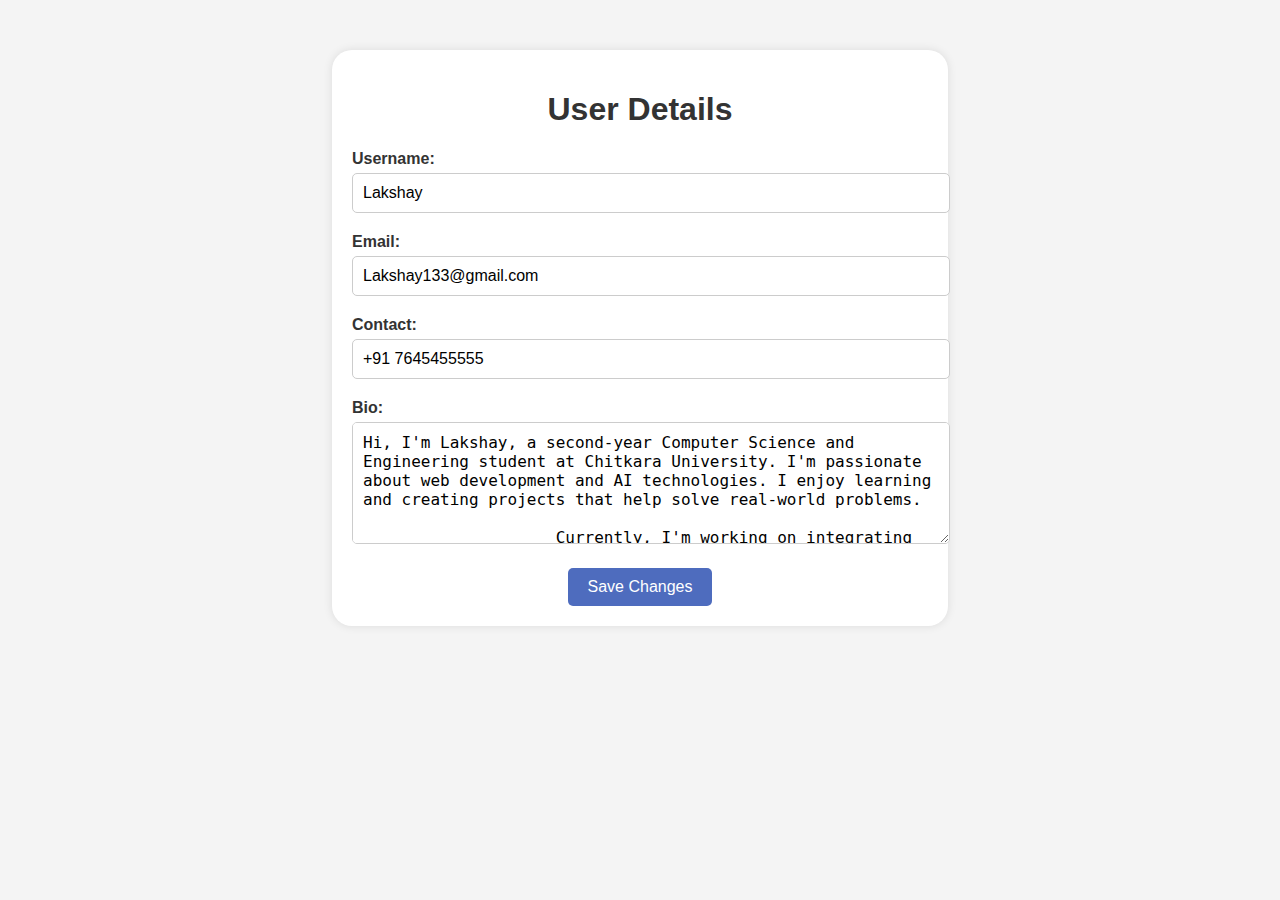
==== about.html @ 5eaa48fd "latest" ====
<!DOCTYPE html>
<html lang="en">
<head>
    <meta charset="UTF-8">
    <meta name="viewport" content="width=device-width, initial-scale=1.0">
    <title>Edit About - Lakshay</title>
    <style>
        body {
            font-family: "Poppins", sans-serif;
            margin: 0;
            padding: 0;
            background-color: #f4f4f4;
            color: #333;
        }
        .container {
            width: 45%;
            margin: 50px auto;
            padding: 20px;
            background-color: #fff;
            box-shadow: 0px 0px 10px rgba(0, 0, 0, 0.1);
            border-radius: 10px;
            animation: fadeIn 2s linear normal;
            border-radius: 20px;
        }
        h1 {
            color: #333;
            text-align: center;
        }
        .form-group {
            margin-bottom: 20px;
        }
        .form-group label {
            display: block;
            font-weight: bold;
            margin-bottom: 5px;
        }
        .form-group input, .form-group textarea {
            width: 100%;
            padding: 10px;
            border: 1px solid #ccc;
            border-radius: 5px;
            font-size: 16px;
        }
        .form-group textarea {
            height: 100px;
            resize: vertical;
        }
        .btn-container {
            text-align: center;
            margin-top: 20px;
        }
        .btn {
            padding: 10px 20px;
            background-color: #4e6cbe;
            color: #fff;
            border: none;
            border-radius: 5px;
            font-size: 16px;
            cursor: pointer;
        }
        .btn:hover {
            background-color: #3ea4c4;
        }

        
@keyframes fadeIn {
    from {
        opacity: 0;
    }
    to {
        opacity: 1;
    } }
    </style>
</head>
<body>
    <div class="container">
        <h1>User Details</h1>
        <form id="aboutForm">
            <div class="form-group">
                <label for="username">Username:</label>
                <input type="text" id="username" name="username" value="Lakshay">
            </div>
            <div class="form-group">
                <label for="email">Email:</label>
                <input type="email" id="email" name="email" value="Lakshay133@gmail.com">
            </div>
            <div class="form-group">
                <label for="contact">Contact:</label>
                <input type="text" id="contact" name="contact" value="+91 7645455555">
            </div>
            <div class="form-group">
                <label for="bio">Bio:</label>
                <textarea id="bio" name="bio">Hi, I'm Lakshay, a second-year Computer Science and Engineering student at Chitkara University. I'm passionate about web development and AI technologies. I enjoy learning and creating projects that help solve real-world problems.

                    Currently, I'm working on integrating Azure AI to develop a chatbot that provides insightful answers about web development. I'm also focusing on building a responsive and engaging portfolio website using React and Next.js.</textarea>
            </div>
            <div class="btn-container">
                <button type="submit" class="btn">Save Changes</button>
            </div>
        </form>
    </div>
</body>
</html>
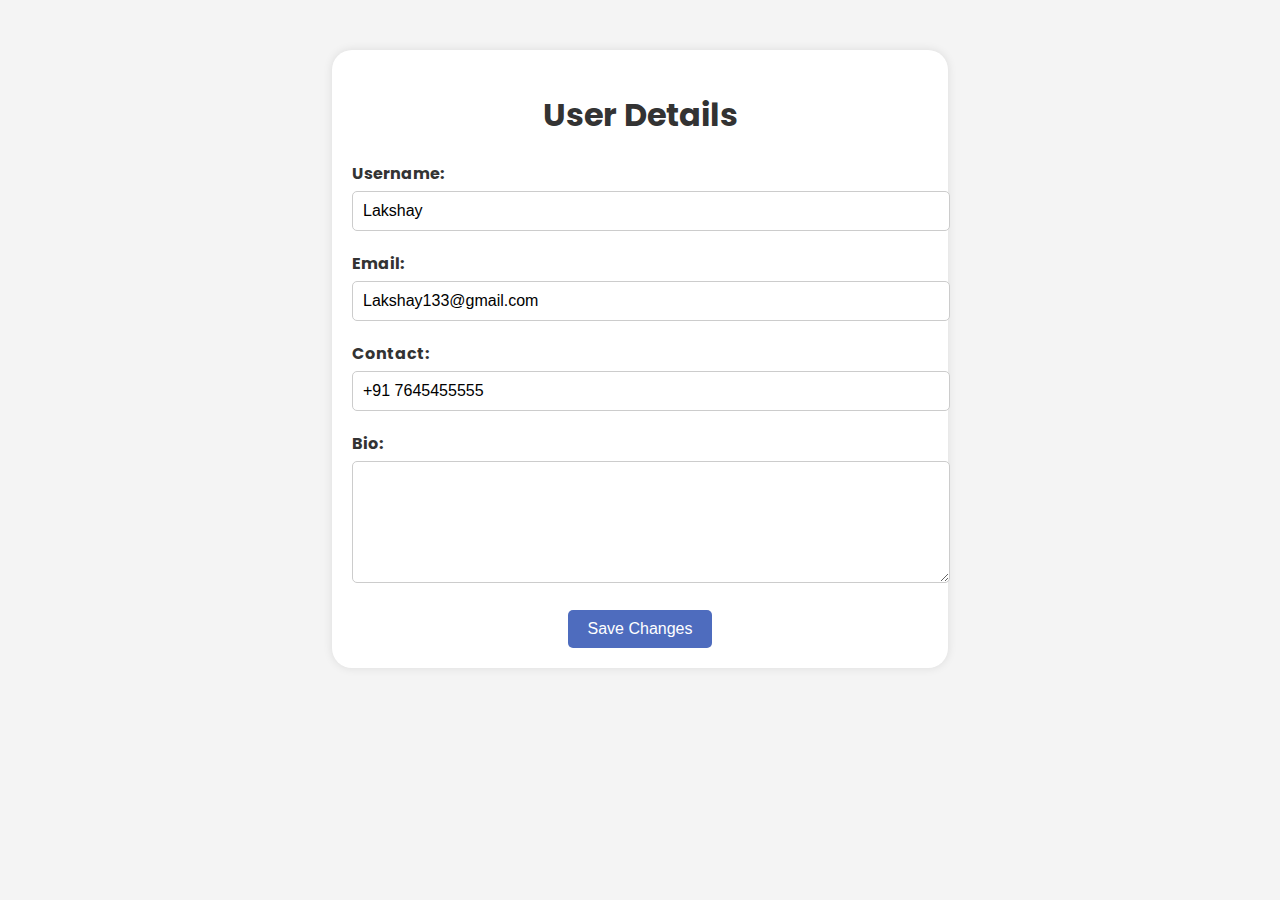
==== commit 1fb1c75b: "new changes  for local storage implementation" ====
--- a/about.html
+++ b/about.html
@@ -3,74 +3,10 @@
 <head>
     <meta charset="UTF-8">
     <meta name="viewport" content="width=device-width, initial-scale=1.0">
-    <title>Edit About - Lakshay</title>
-    <style>
-        body {
-            font-family: "Poppins", sans-serif;
-            margin: 0;
-            padding: 0;
-            background-color: #f4f4f4;
-            color: #333;
-        }
-        .container {
-            width: 45%;
-            margin: 50px auto;
-            padding: 20px;
-            background-color: #fff;
-            box-shadow: 0px 0px 10px rgba(0, 0, 0, 0.1);
-            border-radius: 10px;
-            animation: fadeIn 2s linear normal;
-            border-radius: 20px;
-        }
-        h1 {
-            color: #333;
-            text-align: center;
-        }
-        .form-group {
-            margin-bottom: 20px;
-        }
-        .form-group label {
-            display: block;
-            font-weight: bold;
-            margin-bottom: 5px;
-        }
-        .form-group input, .form-group textarea {
-            width: 100%;
-            padding: 10px;
-            border: 1px solid #ccc;
-            border-radius: 5px;
-            font-size: 16px;
-        }
-        .form-group textarea {
-            height: 100px;
-            resize: vertical;
-        }
-        .btn-container {
-            text-align: center;
-            margin-top: 20px;
-        }
-        .btn {
-            padding: 10px 20px;
-            background-color: #4e6cbe;
-            color: #fff;
-            border: none;
-            border-radius: 5px;
-            font-size: 16px;
-            cursor: pointer;
-        }
-        .btn:hover {
-            background-color: #3ea4c4;
-        }
+    <title>elevate.my-info</title>
+    <link rel="icon" type="image/jpg" href="./imgs/logo-web.png">
+    <link rel="stylesheet" href="about.css">
 
-        
-@keyframes fadeIn {
-    from {
-        opacity: 0;
-    }
-    to {
-        opacity: 1;
-    } }
-    </style>
 </head>
 <body>
     <div class="container">
@@ -89,15 +25,58 @@
                 <input type="text" id="contact" name="contact" value="+91 7645455555">
             </div>
             <div class="form-group">
-                <label for="bio">Bio:</label>
-                <textarea id="bio" name="bio">Hi, I'm Lakshay, a second-year Computer Science and Engineering student at Chitkara University. I'm passionate about web development and AI technologies. I enjoy learning and creating projects that help solve real-world problems.
-
-                    Currently, I'm working on integrating Azure AI to develop a chatbot that provides insightful answers about web development. I'm also focusing on building a responsive and engaging portfolio website using React and Next.js.</textarea>
+                <label for="bio_u">Bio:</label>
+                <textarea id="bio_u" name="bio_u"></textarea>
             </div>
             <div class="btn-container">
                 <button type="submit" class="btn">Save Changes</button>
             </div>
         </form>
     </div>
+
+    <script>
+        // Get the form elements
+const usernameInput = document.getElementById('username');
+const emailInput = document.getElementById('email');
+const contactInput = document.getElementById('contact');
+const bioTextarea = document.getElementById('bio_u');
+
+// Function to save changes to local storage
+function saveChanges() {
+    const changes = {
+        username: usernameInput.value,
+        email: emailInput.value,
+        contact: contactInput.value,
+        bio_u: bioTextarea.value,
+    };
+
+    localStorage.setItem('userDetails', JSON.stringify(changes));
+}
+
+// Function to load changes from local storage
+function loadChanges() {
+    const storedChanges = localStorage.getItem('userDetails');
+
+    if (storedChanges) {
+        const changes = JSON.parse(storedChanges);
+
+        usernameInput.value = changes.username;
+        emailInput.value = changes.email;
+        contactInput.value = changes.contact;
+        bioTextarea.value = changes.bio_u;
+    }
+}
+
+// Load changes from local storage when the page loads
+loadChanges();
+
+// Save changes to local storage when the form is submitted
+document.getElementById('aboutForm').addEventListener('submit', (e) => {
+    e.preventDefault();
+    saveChanges();
+});
+
+document.getElementById("name-user").textContent = changes.username;
+    </script>
 </body>
 </html>
--- a/about.css
+++ b/about.css
@@ -0,0 +1,140 @@
+/* body {
+    font-family: Arial, sans-serif;
+    background-color: #f4f4f4;
+    margin: 0;
+    padding: 0;
+   
+}
+
+.profile-container {
+    max-width: 600px;
+    margin: 50px auto;
+    padding: 20px;
+    background: #fff;
+    border-radius: 8px;
+    box-shadow: 0 0 10px rgba(0,0,0,0.1);
+    animation: fadeIn 1s linear 1 forwards;
+}
+
+h1 {
+    text-align: center;
+    color: #333;
+}
+
+.form-group {
+    margin-bottom: 15px;
+}
+
+.form-group label {
+    display: block;
+    margin-bottom: 5px;
+    font-weight: bold;
+}
+
+.form-group input[type="text"],
+.form-group input[type="email"],
+.form-group textarea,
+.form-group input[type="file"] {
+    width: 100%;
+    padding: 10px;
+    border: 1px solid #ddd;
+    border-radius: 4px;
+}
+
+.form-group textarea {
+    resize: vertical;
+}
+
+.submit-button {
+    display: block;
+    width: 100%;
+    padding: 10px;
+    border: none;
+    background-color: #007BFF;
+    color: #fff;
+    font-size: 16px;
+    border-radius: 4px;
+    cursor: pointer;
+}
+
+.submit-button:hover {
+    background-color: #0056b3;
+}
+
+
+@keyframes fadeIn {
+    from {
+        opacity: 0;
+    }
+    to {
+        opacity: 1;
+    }
+} */
+
+@import url('https://fonts.googleapis.com/css2?family=Poppins:ital,wght@0,100;0,200;0,300;0,400;0,500;0,600;0,700;0,800;0,900;1,100;1,200;1,300;1,400;1,500;1,600;1,700;1,800;1,900&display=swap');
+
+body {
+    font-family: "Poppins", sans-serif;
+    margin: 0;
+    padding: 0;
+    background-color: #f4f4f4;
+    color: #333;
+}
+.container {
+    width: 45%;
+    margin: 50px auto;
+    padding: 20px;
+    background-color: #fff;
+    box-shadow: 0px 0px 10px rgba(0, 0, 0, 0.1);
+    border-radius: 10px;
+    animation: fadeIn 2s linear normal;
+    border-radius: 20px;
+}
+h1 {
+    color: #333;
+    text-align: center;
+}
+.form-group {
+    margin-bottom: 20px;
+}
+.form-group label {
+    display: block;
+    font-weight: bold;
+    margin-bottom: 5px;
+}
+.form-group input, .form-group textarea {
+    width: 100%;
+    padding: 10px;
+    border: 1px solid #ccc;
+    border-radius: 5px;
+    font-size: 16px;
+}
+.form-group textarea {
+    height: 100px;
+    resize: vertical;
+}
+.btn-container {
+    text-align: center;
+    margin-top: 20px;
+}
+.btn {
+    padding: 10px 20px;
+    background-color: #4e6cbe;
+    color: #fff;
+    border: none;
+    border-radius: 5px;
+    font-size: 16px;
+    cursor: pointer;
+}
+.btn:hover {
+    background-color: #3ea4c4;
+}
+
+
+@keyframes fadeIn {
+from {
+opacity: 0;
+}
+to {
+opacity: 1;
+} }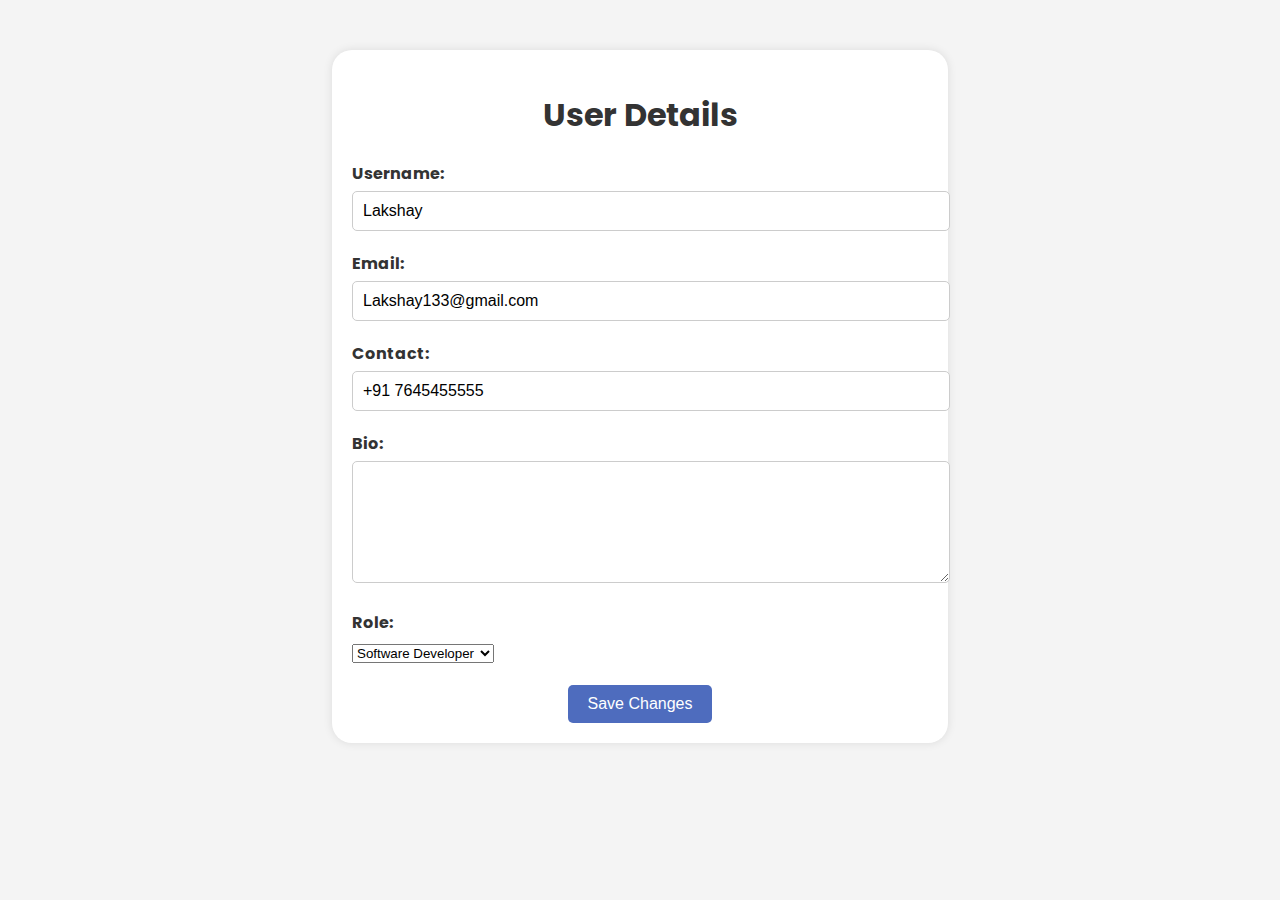
==== commit bb3d5ce1: "updated name of login.html to indexhtml to host on github live page as root directory" ====
--- a/about.html
+++ b/about.html
@@ -28,6 +28,20 @@
                 <label for="bio_u">Bio:</label>
                 <textarea id="bio_u" name="bio_u"></textarea>
             </div>
+            <div class="form-group
+            "> <label for="Role">Role:</label>
+            <select name="role" id="role-select">
+                <option value="software developer">
+                    Software Developer
+                </option>
+                <option value="software developer">
+                    FrontEnd Developer
+                </option>
+                <option value="software developer">
+                    Backend Developer
+                </option>
+            </select>
+        </div>
             <div class="btn-container">
                 <button type="submit" class="btn">Save Changes</button>
             </div>
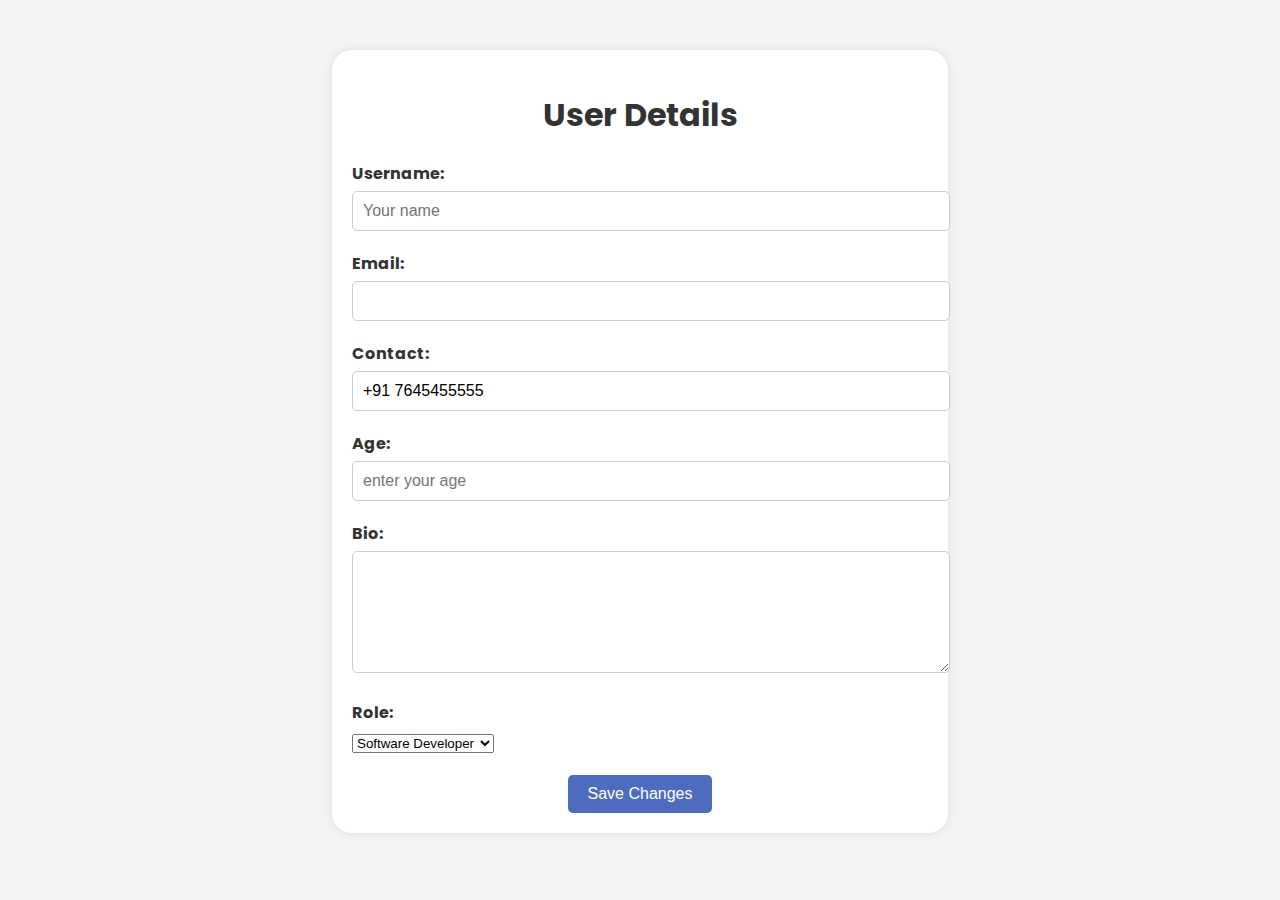
==== commit 539e4e10: "card css changes----" ====
--- a/about.html
+++ b/about.html
@@ -14,15 +14,19 @@
         <form id="aboutForm">
             <div class="form-group">
                 <label for="username">Username:</label>
-                <input type="text" id="username" name="username" value="Lakshay">
+                <input type="text" id="username" name="username" placeholder="Your name" value="">
             </div>
             <div class="form-group">
                 <label for="email">Email:</label>
-                <input type="email" id="email" name="email" value="Lakshay133@gmail.com">
+                <input type="email" id="email" name="email" value="" placeholder="">
             </div>
             <div class="form-group">
                 <label for="contact">Contact:</label>
                 <input type="text" id="contact" name="contact" value="+91 7645455555">
+            </div>
+            <div class="form-group">
+                <label for="contact">Age:</label>
+                <input type="text" id="age" name="age" placeholder="enter your age" value="">
             </div>
             <div class="form-group">
                 <label for="bio_u">Bio:</label>
@@ -31,13 +35,13 @@
             <div class="form-group
             "> <label for="Role">Role:</label>
             <select name="role" id="role-select">
-                <option value="software developer">
+                <option value="Software developer">
                     Software Developer
                 </option>
-                <option value="software developer">
+                <option value="Frontend developer">
                     FrontEnd Developer
                 </option>
-                <option value="software developer">
+                <option value="Backend developer">
                     Backend Developer
                 </option>
             </select>
@@ -54,6 +58,8 @@
 const emailInput = document.getElementById('email');
 const contactInput = document.getElementById('contact');
 const bioTextarea = document.getElementById('bio_u');
+const roleSelect = document.getElementById('role-select');
+const ageInput = document.getElementById('age');
 
 // Function to save changes to local storage
 function saveChanges() {
@@ -62,6 +68,9 @@
         email: emailInput.value,
         contact: contactInput.value,
         bio_u: bioTextarea.value,
+        role: roleSelect.value,
+        age: ageInput.value
+
     };
 
     localStorage.setItem('userDetails', JSON.stringify(changes));
@@ -78,6 +87,9 @@
         emailInput.value = changes.email;
         contactInput.value = changes.contact;
         bioTextarea.value = changes.bio_u;
+        roleSelect.value = changes.role;
+        ageInput.value = changes.age
+
     }
 }
 
@@ -91,6 +103,8 @@
 });
 
 document.getElementById("name-user").textContent = changes.username;
+// document.getElementById("card-age").textContent = changes.username;
+// document.getElementById("email").textContent = changes.email;
     </script>
 </body>
 </html>
